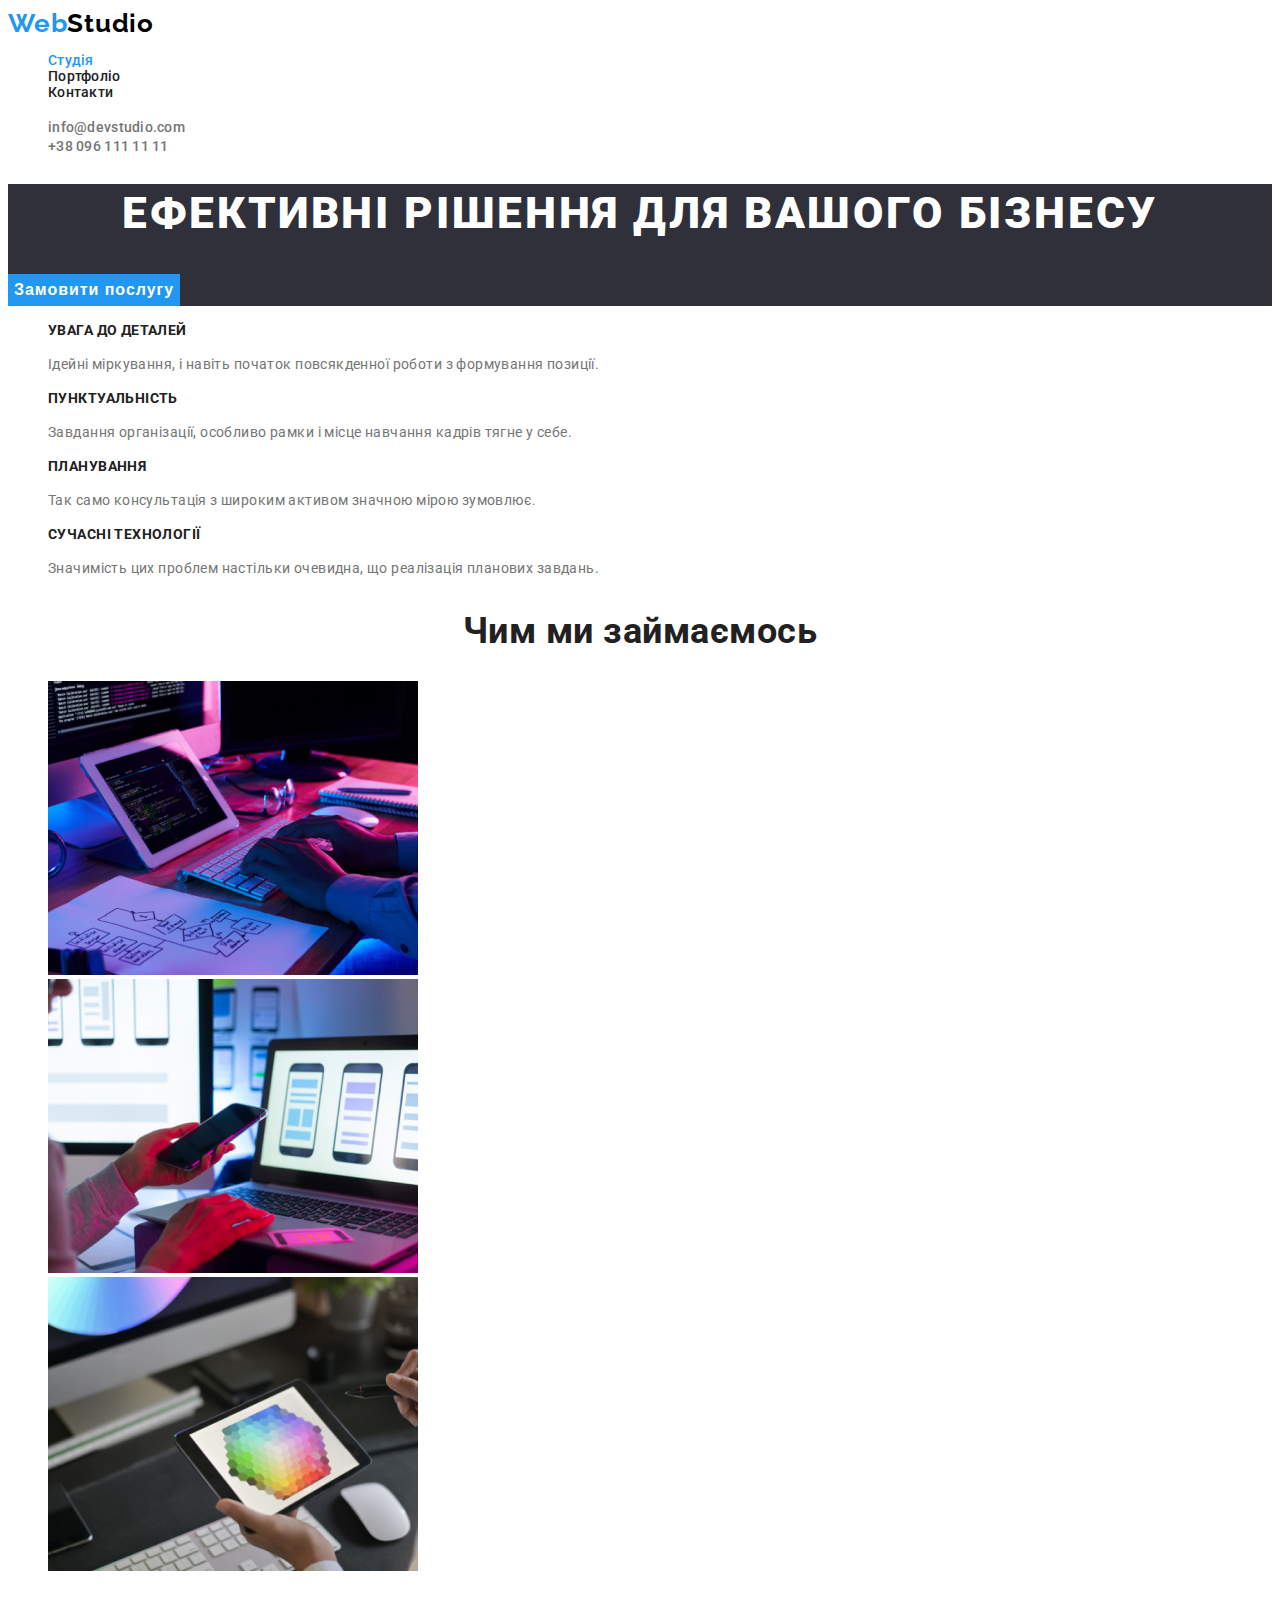
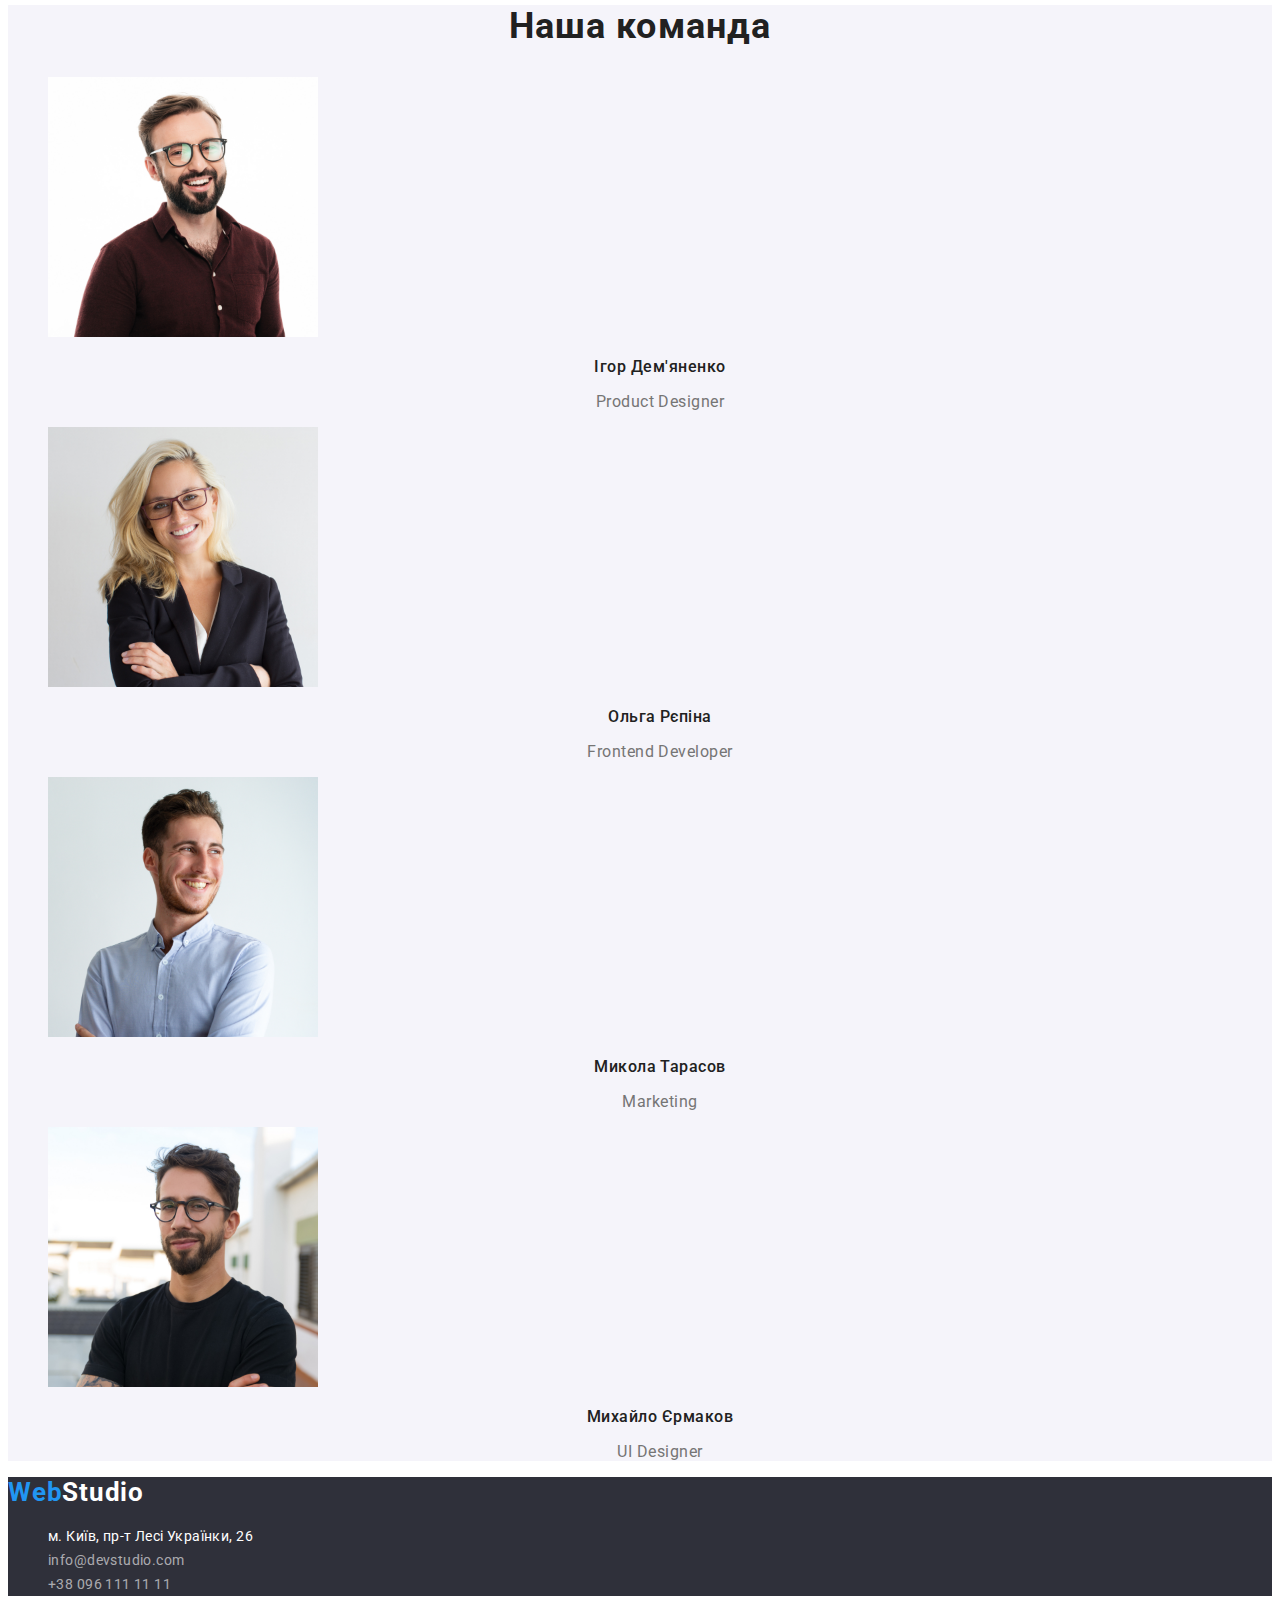
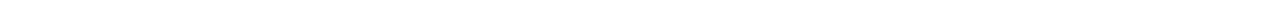
==== index.html @ 37461d89 "!" ====
<!DOCTYPE html>
<html lang="uk">
  <head>
    <meta charset="UTF-8" />
    <meta name="description" content="Ефективні рішення для вашого бізнесу" />
    <meta http-equiv="X-UA-Compatible" content="IE=edge" />
    <title>Web Studio (Verion 2.1)</title>
    <!-- Шрифти -->
    <link rel="preconnect" href="https://fonts.googleapis.com" />
    <link rel="preconnect" href="https://fonts.gstatic.com" crossorigin />
    <link
      href="https://fonts.googleapis.com/css2?family=Raleway:wght@700&family=Roboto:wght@400;500;700;900&display=swap"
      rel="stylesheet"
    />
    <!-- Стилі -->
    <link rel="stylesheet" href="./css/styles.css" />
  </head>
  <body>
    <!--Шапка сайту-->
    <header class="header">
      <a class="site-logo" href="./index.html">Web<span class="logo-black">Studio</span></a>
      <nav class="header-navigation">
        <ul class="heder-navi-list">
          <!--Посилання для переходу на інші сторінки нашого сайту-->
          <li class="list">
            <a class="list-description touch" href="./index.html">Студія</a>
          </li>
          <li class="list"><a class="list-description" href="./portfolio.html">Портфоліо</a></li>
          <li class="list"><a class="list-description" href="/contacts">Контакти</a></li>
        </ul>
      </nav>
      <ul class="list-contacts">
        <li class="list-mail">
          <a class="header-contact" href="mailto:info@devstudio.com">info@devstudio.com</a>
        </li>
        <li class="list-phone">
          <a class="header-contact" href="tel:+380961111111">+38 096 111 11 11</a>
        </li>
      </ul>
    </header>
    <!--Основний контент-->
    <main class="main">
      <!--Заголовок-->
      <section class="section-head">
        <h1 class="head-text">Ефективні рішення для вашого бізнесу</h1>
        <button type="button" class="button-order">Замовити послугу</button>
      </section>
      <!--Особливості-->
      <section class="specials">
        <h2 hidden>Особливсоті команди</h2>
        <ul class="list-specials">
          <li class="list-specials-item">
            <h3 class="specials-head">Увага до деталей</h3>
            <p class="specials-paragraph">
              Ідейні міркування, і навіть початок повсякденної роботи з формування позиції.
            </p>
          </li>
          <li class="list-specials-item">
            <h3 class="specials-head">Пунктуальність</h3>
            <p class="specials-paragraph">
              Завдання організації, особливо рамки і місце навчання кадрів тягне у себе.
            </p>
          </li>
          <li class="list-specials-item">
            <h3 class="specials-head">Планування</h3>
            <p class="specials-paragraph">
              Так само консультація з широким активом значною мірою зумовлює.
            </p>
          </li>
          <li class="list-specials-item">
            <h3 class="specials-head">Сучасні технології</h3>
            <p class="specials-paragraph">
              Значимість цих проблем настільки очевидна, що реалізація планових завдань.
            </p>
          </li>
        </ul>
      </section>
      <!--Чим ми займаємось-->
      <section class="work">
        <h2 class="work-head">Чим ми займаємось</h2>
        <ul class="work-list">
          <li class="work-item">
            <img
              class="work-image"
              src="images/img1.jpg"
              alt="Ipad Air з клавіатурою на сірому дерев'яному столі"
              width="370"
              height="294"
            />
          </li>
          <li class="work-item">
            <img
              class="work-image"
              src="images/img2.jpg"
              alt="Iphone в руці та ноутбук на столі"
              width="370"
              height="294"
            />
          </li>
          <li class="work-item">
            <img
              class="work-image"
              src="images/img3.jpg"
              alt="Ipad в руці з кольоровою картинкою"
              width="370"
              height="294"
            />
          </li>
        </ul>
      </section>
      <!--Наша команда-->
      <section class="team">
        <h2 class="team-head">Наша команда</h2>
        <ul class="team-list">
          <li class="team-item">
            <img
              class="team-image"
              src="images/img4.jpg"
              alt="Чоловік в окулярах посміхається"
              width="270"
              height="260"
            />
            <h3 class="teamate">Ігор Дем'яненко</h3>
            <p class="teamate-position">Product Designer</p>
          </li>
          <li>
            <img
              class="team-image"
              src="images/img5.jpg"
              alt="Світловолоса жінка в окулярах посміхається"
              width="270"
              height="260"
            />
            <h3 class="teamate">Ольга Рєпіна</h3>
            <p class="teamate-position">Frontend Developer</p>
          </li>
          <li>
            <img
              class="team-image"
              src="images/img6.jpg"
              alt="Чоловік в голубій сорочці посміхається"
              width="270"
              height="260"
            />
            <h3 class="teamate">Микола Тарасов</h3>
            <p class="teamate-position">Marketing</p>
          </li>
          <li>
            <img
              class="team-image"
              src="images/img7.jpg"
              alt="Чоловік з бродою в темній футболці посміхається"
              width="270"
              height="260"
            />
            <h3 class="teamate">Михайло Єрмаков</h3>
            <p class="teamate-position">UI Designer</p>
          </li>
        </ul>
      </section>
    </main>
    <!--Нижня частина-->
    <footer class="footer">
      <a class="footer-site-logo" href="./index.html">Web<span class="logo-white">Studio</span></a>
      <address class="adress">
        <ul class="adress-list">
          <li class="adress-item">
            <a
              class="link"
              href="https://goo.gl/maps/pMzpVghWTdphN7kk7"
              target="_blank"
              rel="noopener noreferrer"
              >м. Київ, пр-т Лесі Українки, 26
            </a>
          </li>
          <li class="adress-item">
            <a class="footer-contact" href="mailto:info@devstudio.com">info@devstudio.com</a>
          </li>
          <li class="adress-item">
            <a class="footer-contact" href="tel:+380961111111">+38 096 111 11 11</a>
          </li>
        </ul>
      </address>
    </footer>
  </body>
</html>
---- css/styles.css ----
:root {
  /*основні кольори*/
  --primary-text-color: #212121;
  --secondary-text-color: #757575;
  --white-text-color: #ffffff;
  --accent-color: #2196f3;
  --black-logo-color: #000000;
  --footer-text-color: rgba(255, 255, 255, 0.6);
  --white-background-color: #ffffff;
  --head-background-color: #2f303a;
  --team-background-color: #f5f4fa;
}
/*каркас сайту*/
body {
  font-family: 'Roboto';
  font-style: normal;
  letter-spacing: 0.03em;
  background-color: var(--white-background-color);
  color: var(--primary-text-color);
}

ul {
  list-style: none;
}

a {
  text-decoration: none;
}

.button-order,
.inlist-button-pholio {
  cursor: pointer;
}

/*-----header---------*/
.header-navigation {
  font-weight: 500;
  font-size: 14px;
  line-height: 1.14;
  letter-spacing: 0.02em;
  color: var(--primary-text-color);
}

.list-description {
  font-weight: 500;
  font-size: 14px;
  line-height: 1.14;
  letter-spacing: 0.02em;
  color: var(--primary-text-color);
}

.header-contact {
  font-weight: 500;
  font-size: 14px;
  line-height: 16px;
  letter-spacing: 0.02em;
  color: var(--secondary-text-color);
}

.list-description:hover,
.list-description:focus,
.header-contact:hover,
.header-contact:focus,
.footer-contact:hover,
.footer-contact:focus,
.link:hover,
.link:focus {
  color: var(--accent-color);
}

.list-description.touch {
  color: var(--accent-color);
}

/*синій логотип*/
.site-logo {
  font-family: 'Raleway';
  font-style: normal;
  font-weight: 700;
  font-size: 26px;
  line-height: 31px;
  letter-spacing: 0.03em;
  color: var(--accent-color);
}

.logo-black {
  color: var(--black-logo-color);
}

/* -----нижня частина------- */
.footer {
  background-color: #2f303a;
}

.footer-site-logo {
  font-weight: 700;
  font-size: 26px;
  line-height: 31px;
  color: var(--accent-color);
  letter-spacing: 0.03em;
}

.logo-white {
  color: var(--white-text-color);
}

.link {
  font-size: 14px;
  line-height: 24px;
  letter-spacing: 0.03em;
  color: var(--white-text-color);
  font-style: normal;
}

.footer-contact {
  font-size: 14px;
  line-height: 24px;
  letter-spacing: 0.03em;
  color: var(--footer-text-color);
  font-style: normal;
}

/*-------Студія--------*/
/*-------------------- */
/*-----Заголовок------*/

.section-head {
  background-color: #2f303a;
}

.head-text {
  font-weight: 900;
  font-size: 44px;
  line-height: 1.36;
  text-align: center;
  letter-spacing: 0.06em;
  text-transform: uppercase;
  color: var(--white-text-color);
}

.button-order {
  font-weight: 700;
  font-size: 16px;
  line-height: 30px;
  align-items: center;
  text-align: center;
  letter-spacing: 0.06em;
  background-color: var(--accent-color);
  color: var(--white-text-color);
  border: 0px;
  display: flex;
}

.button-order:hover,
.button-order:focus {
  background-color: var(--white-text-color);
  color: var(--accent-color);
}

/*----------особливості-------*/

.specials-head {
  font-weight: 700;
  font-size: 14px;
  line-height: 16px;
  letter-spacing: 0.03em;
  text-transform: uppercase;
}

.specials-paragraph {
  font-size: 14px;
  line-height: 24px;
  letter-spacing: 0.03em;
  color: var(--secondary-text-color);
}

/* ----------чим ми займаємось---------- */

.work-head {
  font-weight: 700;
  font-size: 36px;
  line-height: 1.17;
  text-align: center;
  color: var(--primary-text-color);
}

/* ------наша команда------- */
.team {
  background-color: var(--team-background-color);
}

.team-head {
  font-weight: 700;
  font-size: 36px;
  line-height: 42px;
  text-align: center;
  letter-spacing: 0.03em;
  color: var(--primary-text-color);
}

.teamate {
  font-weight: 500;
  font-size: 16px;
  line-height: 19px;
  text-align: center;
  letter-spacing: 0.03em;
  color: var(--primary-text-color);
}

.teamate-position {
  font-size: 16px;
  line-height: 19px;
  text-align: center;
  letter-spacing: 0.03em;
  color: var(--secondary-text-color);
}

/*-------Портфоліо------*/

.inlist-button-pholio {
  font-weight: 500;
  font-size: 16px;
  line-height: 26px;
  text-align: center;
  letter-spacing: 0.03em;
  background-color: var(--team-background-color);
  color: var(--primary-text-color);
  border: 0px;
}

.inlist-button-pholio:hover,
.inlist-button-pholio:focus {
  background-color: var(--accent-color);
  color: var(--white-text-color);
}

.project-head {
  font-weight: 700;
  font-size: 18px;
  line-height: 36px;
  letter-spacing: 0.06em;
}

.project-info {
  font-size: 16px;
  line-height: 30px;
  letter-spacing: 0.03em;
  color: var(--secondary-text-color);
}
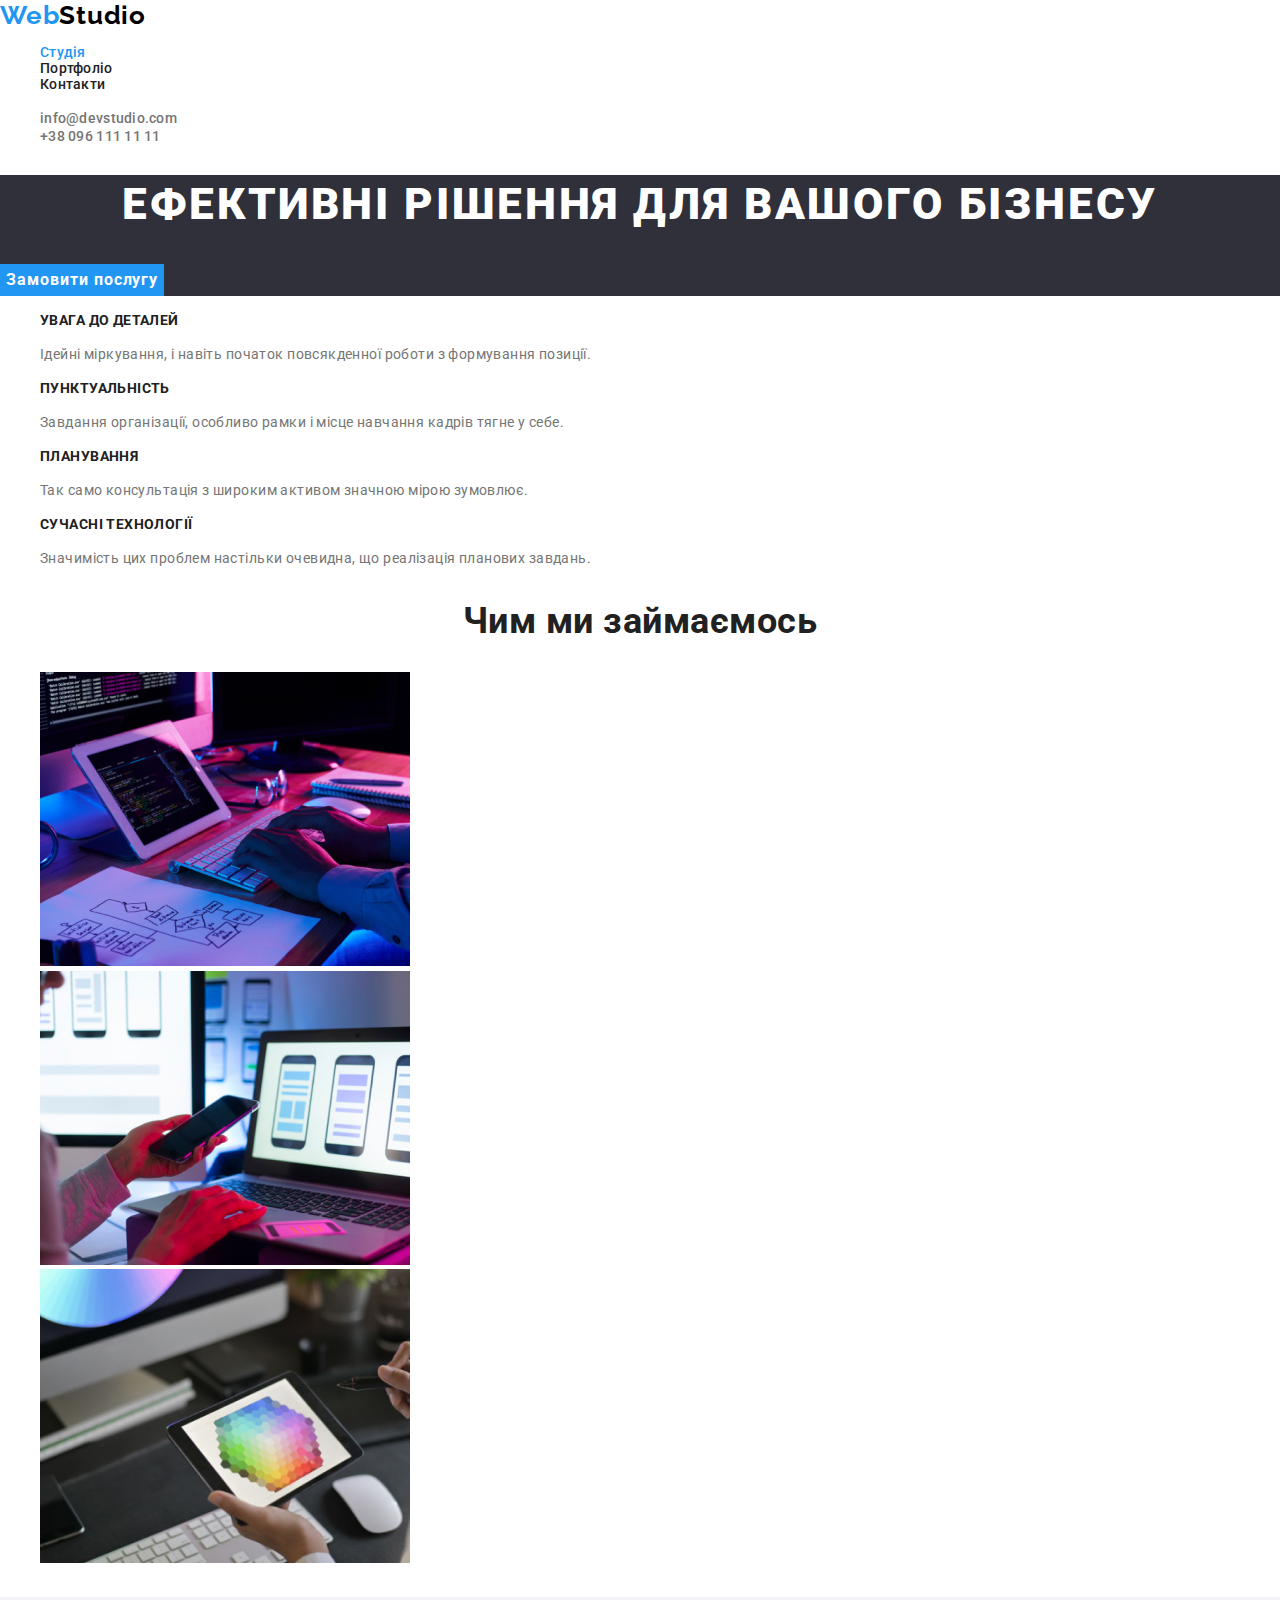
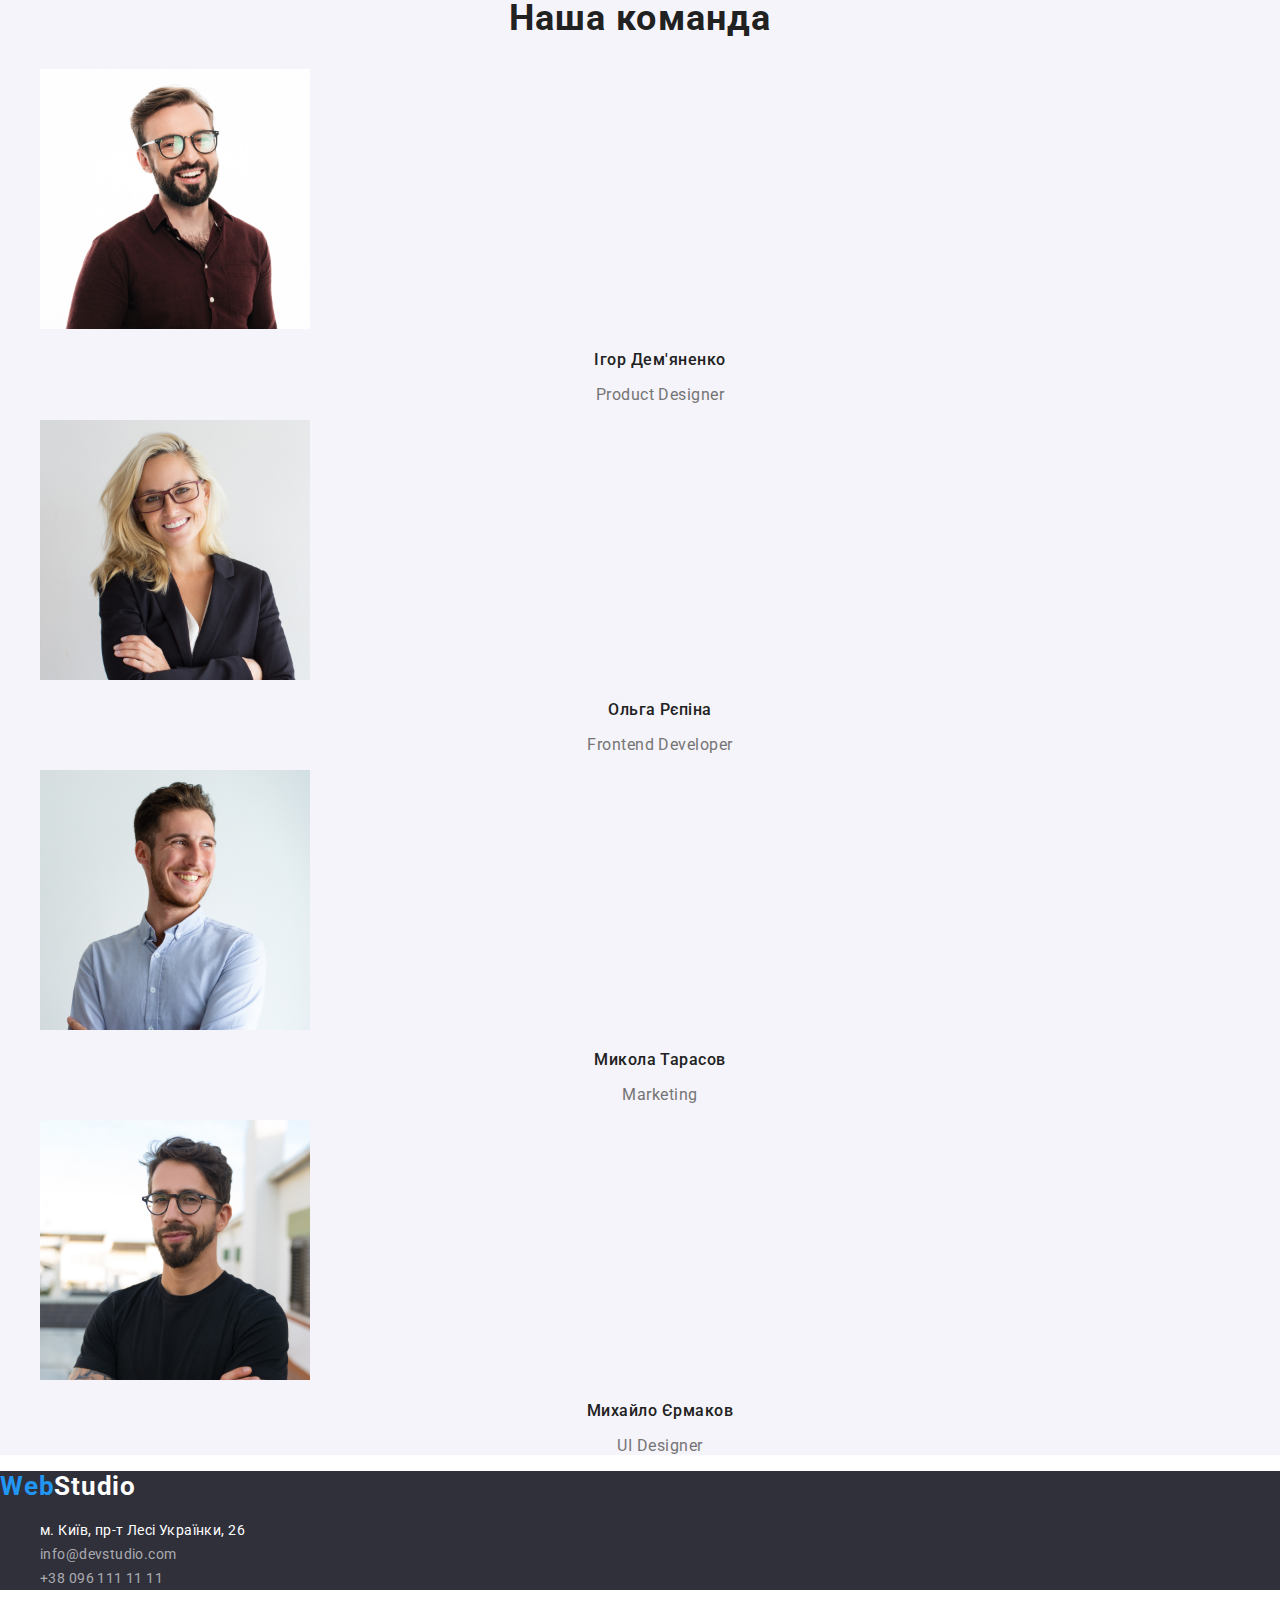
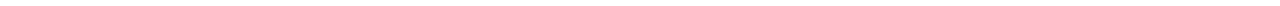
==== commit 691dc276: "!" ====
--- a/index.html
+++ b/index.html
@@ -11,6 +11,11 @@
     <link
       href="https://fonts.googleapis.com/css2?family=Raleway:wght@700&family=Roboto:wght@400;500;700;900&display=swap"
       rel="stylesheet"
+    />
+    <!--Нормалізатор-->
+    <link
+      rel="stylesheet"
+      href="https://cdnjs.cloudflare.com/ajax/libs/modern-normalize/1.1.0/modern-normalize.min.css"
     />
     <!-- Стилі -->
     <link rel="stylesheet" href="./css/styles.css" />
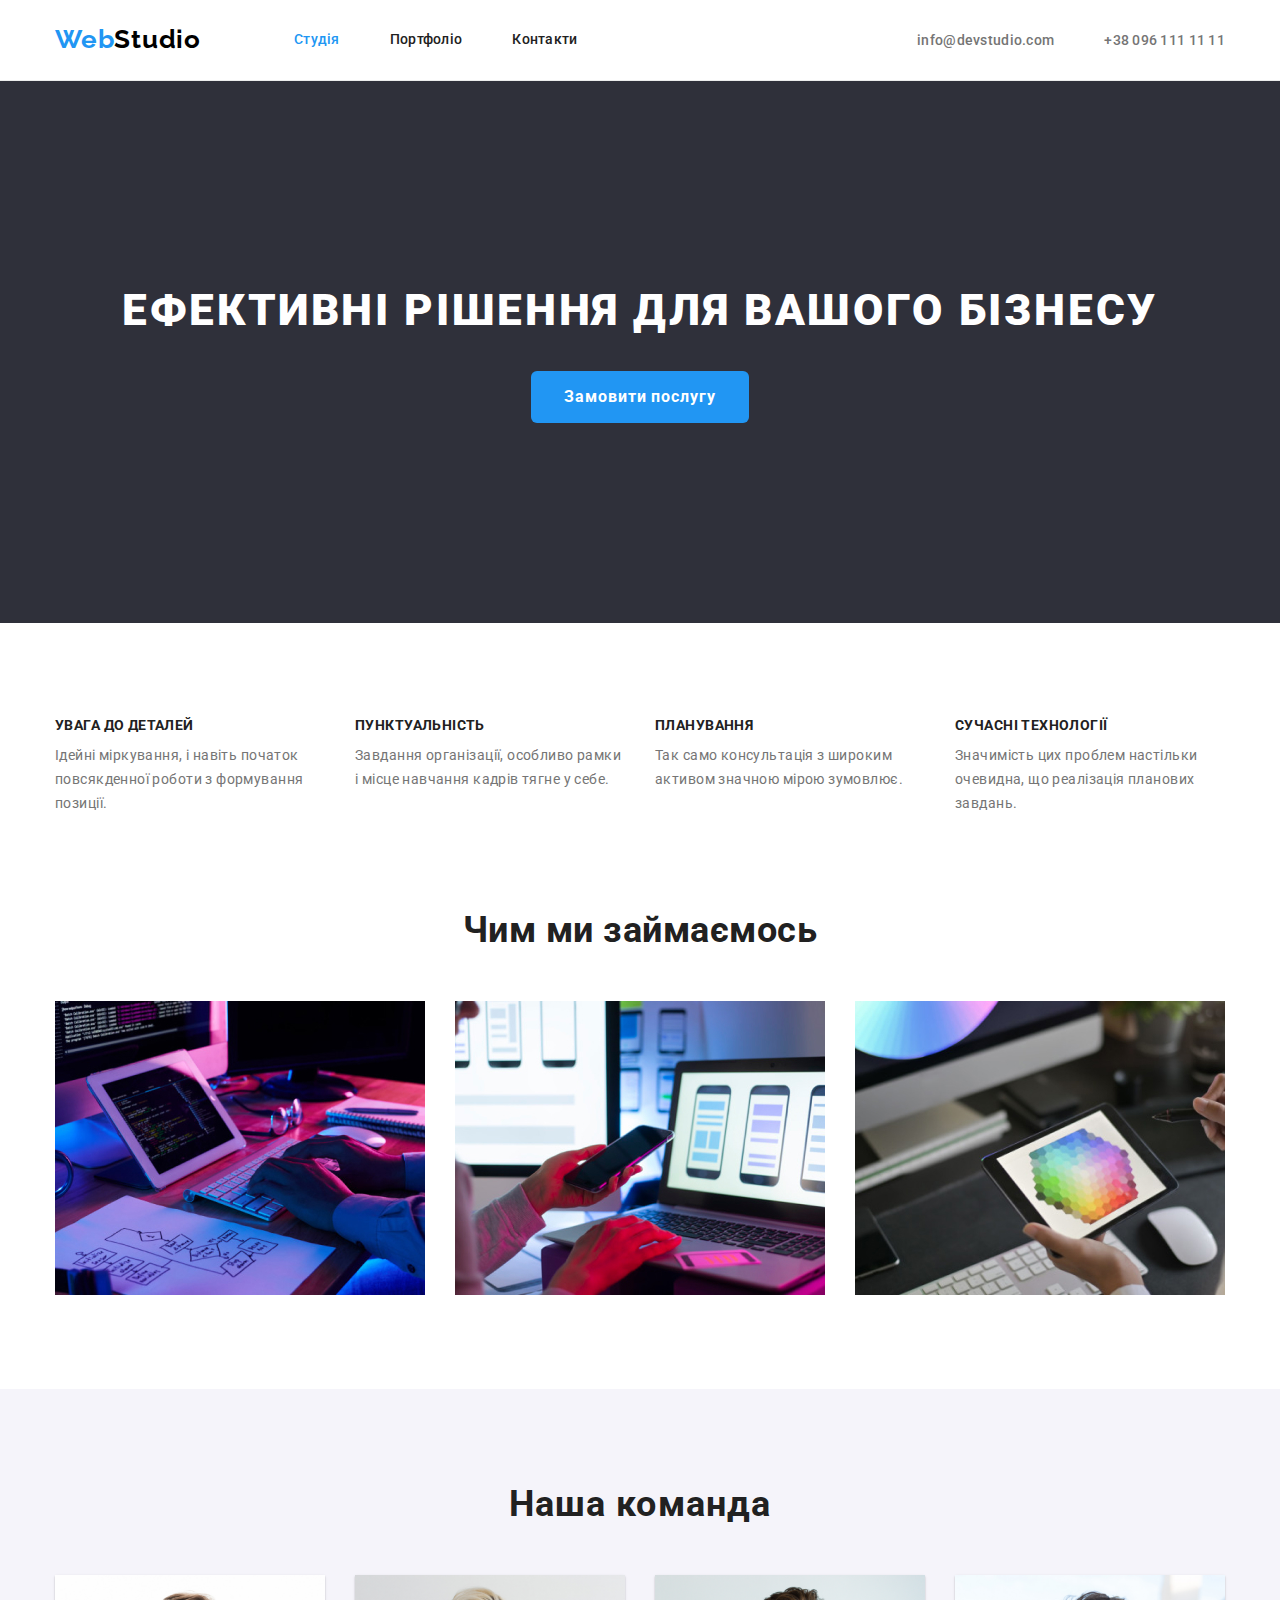
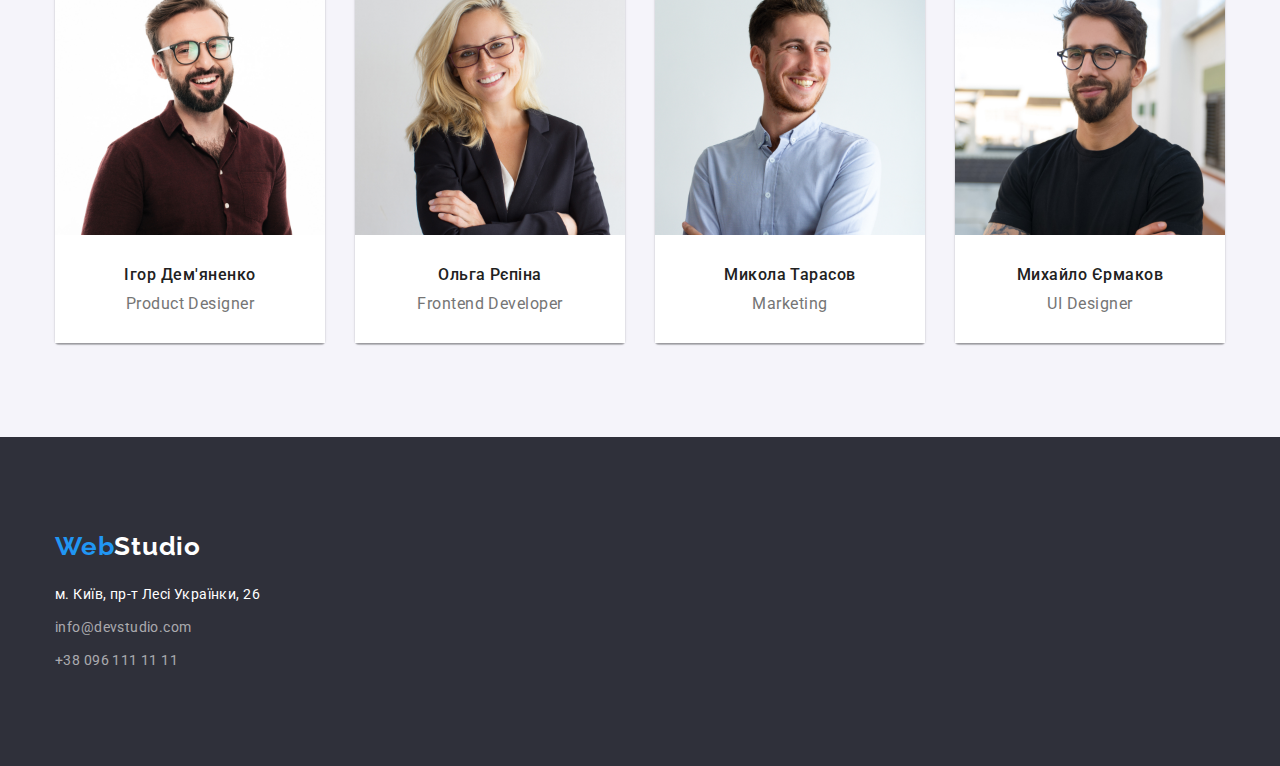
==== commit 4aeb3ae7: "hw3" ====
--- a/index.html
+++ b/index.html
@@ -23,169 +23,189 @@
   <body>
     <!--Шапка сайту-->
     <header class="header">
-      <a class="site-logo" href="./index.html">Web<span class="logo-black">Studio</span></a>
-      <nav class="header-navigation">
-        <ul class="heder-navi-list">
-          <!--Посилання для переходу на інші сторінки нашого сайту-->
-          <li class="list">
-            <a class="list-description touch" href="./index.html">Студія</a>
+      <div class="container container-header">
+        <a class="site-logo" href="./index.html">Web<span class="logo-black">Studio</span></a>
+        <nav class="header-navigation">
+          <ul class="heder-navi-list list">
+            <!--Посилання для переходу на інші сторінки нашого сайту-->
+            <li class="list">
+              <a class="list-description touch" href="./index.html">Студія</a>
+            </li>
+            <li class="list"><a class="list-description" href="./portfolio.html">Портфоліо</a></li>
+            <li class="list"><a class="list-description" href="/contacts">Контакти</a></li>
+          </ul>
+        </nav>
+        <ul class="list-contacts list">
+          <li class="list-con">
+            <a class="header-contact" href="mailto:info@devstudio.com">info@devstudio.com</a>
           </li>
-          <li class="list"><a class="list-description" href="./portfolio.html">Портфоліо</a></li>
-          <li class="list"><a class="list-description" href="/contacts">Контакти</a></li>
+          <li class="list-con">
+            <a class="header-contact" href="tel:+380961111111">+38 096 111 11 11</a>
+          </li>
         </ul>
-      </nav>
-      <ul class="list-contacts">
-        <li class="list-mail">
-          <a class="header-contact" href="mailto:info@devstudio.com">info@devstudio.com</a>
-        </li>
-        <li class="list-phone">
-          <a class="header-contact" href="tel:+380961111111">+38 096 111 11 11</a>
-        </li>
-      </ul>
+      </div>
     </header>
     <!--Основний контент-->
     <main class="main">
       <!--Заголовок-->
-      <section class="section-head">
+      <section class="section-head section">
         <h1 class="head-text">Ефективні рішення для вашого бізнесу</h1>
         <button type="button" class="button-order">Замовити послугу</button>
       </section>
       <!--Особливості-->
-      <section class="specials">
-        <h2 hidden>Особливсоті команди</h2>
-        <ul class="list-specials">
-          <li class="list-specials-item">
-            <h3 class="specials-head">Увага до деталей</h3>
-            <p class="specials-paragraph">
-              Ідейні міркування, і навіть початок повсякденної роботи з формування позиції.
-            </p>
-          </li>
-          <li class="list-specials-item">
-            <h3 class="specials-head">Пунктуальність</h3>
-            <p class="specials-paragraph">
-              Завдання організації, особливо рамки і місце навчання кадрів тягне у себе.
-            </p>
-          </li>
-          <li class="list-specials-item">
-            <h3 class="specials-head">Планування</h3>
-            <p class="specials-paragraph">
-              Так само консультація з широким активом значною мірою зумовлює.
-            </p>
-          </li>
-          <li class="list-specials-item">
-            <h3 class="specials-head">Сучасні технології</h3>
-            <p class="specials-paragraph">
-              Значимість цих проблем настільки очевидна, що реалізація планових завдань.
-            </p>
-          </li>
-        </ul>
+      <section class="section specials">
+        <div class="container">
+          <h2 hidden>Особливсоті команди</h2>
+          <ul class="list-specials list">
+            <li class="list-specials-item">
+              <h3 class="specials-head">Увага до деталей</h3>
+              <p class="specials-paragraph">
+                Ідейні міркування, і навіть початок повсякденної роботи з формування позиції.
+              </p>
+            </li>
+            <li class="list-specials-item">
+              <h3 class="specials-head">Пунктуальність</h3>
+              <p class="specials-paragraph">
+                Завдання організації, особливо рамки і місце навчання кадрів тягне у себе.
+              </p>
+            </li>
+            <li class="list-specials-item">
+              <h3 class="specials-head">Планування</h3>
+              <p class="specials-paragraph">
+                Так само консультація з широким активом значною мірою зумовлює.
+              </p>
+            </li>
+            <li class="list-specials-item">
+              <h3 class="specials-head">Сучасні технології</h3>
+              <p class="specials-paragraph">
+                Значимість цих проблем настільки очевидна, що реалізація планових завдань.
+              </p>
+            </li>
+          </ul>
+        </div>
       </section>
       <!--Чим ми займаємось-->
-      <section class="work">
-        <h2 class="work-head">Чим ми займаємось</h2>
-        <ul class="work-list">
-          <li class="work-item">
-            <img
-              class="work-image"
-              src="images/img1.jpg"
-              alt="Ipad Air з клавіатурою на сірому дерев'яному столі"
-              width="370"
-              height="294"
-            />
-          </li>
-          <li class="work-item">
-            <img
-              class="work-image"
-              src="images/img2.jpg"
-              alt="Iphone в руці та ноутбук на столі"
-              width="370"
-              height="294"
-            />
-          </li>
-          <li class="work-item">
-            <img
-              class="work-image"
-              src="images/img3.jpg"
-              alt="Ipad в руці з кольоровою картинкою"
-              width="370"
-              height="294"
-            />
-          </li>
-        </ul>
+      <section class="section work">
+        <div class="container">
+          <h2 class="work-head">Чим ми займаємось</h2>
+          <ul class="work-list list">
+            <li class="work-item">
+              <img
+                class="work-image"
+                src="images/img1.jpg"
+                alt="Ipad Air з клавіатурою на сірому дерев'яному столі"
+                width="370"
+                height="294"
+              />
+            </li>
+            <li class="work-item">
+              <img
+                class="work-image"
+                src="images/img2.jpg"
+                alt="Iphone в руці та ноутбук на столі"
+                width="370"
+                height="294"
+              />
+            </li>
+            <li class="work-item">
+              <img
+                class="work-image"
+                src="images/img3.jpg"
+                alt="Ipad в руці з кольоровою картинкою"
+                width="370"
+                height="294"
+              />
+            </li>
+          </ul>
+        </div>
       </section>
       <!--Наша команда-->
-      <section class="team">
-        <h2 class="team-head">Наша команда</h2>
-        <ul class="team-list">
-          <li class="team-item">
-            <img
-              class="team-image"
-              src="images/img4.jpg"
-              alt="Чоловік в окулярах посміхається"
-              width="270"
-              height="260"
-            />
-            <h3 class="teamate">Ігор Дем'яненко</h3>
-            <p class="teamate-position">Product Designer</p>
-          </li>
-          <li>
-            <img
-              class="team-image"
-              src="images/img5.jpg"
-              alt="Світловолоса жінка в окулярах посміхається"
-              width="270"
-              height="260"
-            />
-            <h3 class="teamate">Ольга Рєпіна</h3>
-            <p class="teamate-position">Frontend Developer</p>
-          </li>
-          <li>
-            <img
-              class="team-image"
-              src="images/img6.jpg"
-              alt="Чоловік в голубій сорочці посміхається"
-              width="270"
-              height="260"
-            />
-            <h3 class="teamate">Микола Тарасов</h3>
-            <p class="teamate-position">Marketing</p>
-          </li>
-          <li>
-            <img
-              class="team-image"
-              src="images/img7.jpg"
-              alt="Чоловік з бродою в темній футболці посміхається"
-              width="270"
-              height="260"
-            />
-            <h3 class="teamate">Михайло Єрмаков</h3>
-            <p class="teamate-position">UI Designer</p>
-          </li>
-        </ul>
+      <section class="section team">
+        <div class="container">
+          <h2 class="team-head">Наша команда</h2>
+          <ul class="team-list list">
+            <li class="team-item">
+              <img
+                class="team-image"
+                src="images/img4.jpg"
+                alt="Чоловік в окулярах посміхається"
+                width="270"
+                height="260"
+              />
+              <div class="teamate-cntnr">
+                <h3 class="teamate">Ігор Дем'яненко</h3>
+                <p class="teamate-position">Product Designer</p>
+              </div>
+            </li>
+            <li class="team-item">
+              <img
+                class="team-image"
+                src="images/img5.jpg"
+                alt="Світловолоса жінка в окулярах посміхається"
+                width="270"
+                height="260"
+              />
+              <div class="teamate-cntnr">
+                <h3 class="teamate">Ольга Рєпіна</h3>
+                <p class="teamate-position">Frontend Developer</p>
+              </div>
+            </li>
+            <li class="team-item">
+              <img
+                class="team-image"
+                src="images/img6.jpg"
+                alt="Чоловік в голубій сорочці посміхається"
+                width="270"
+                height="260"
+              />
+              <div class="teamate-cntnr">
+                <h3 class="teamate">Микола Тарасов</h3>
+                <p class="teamate-position">Marketing</p>
+              </div>
+            </li>
+            <li class="team-item">
+              <img
+                class="team-image"
+                src="images/img7.jpg"
+                alt="Чоловік з бродою в темній футболці посміхається"
+                width="270"
+                height="260"
+              />
+              <div class="teamate-cntnr">
+                <h3 class="teamate">Михайло Єрмаков</h3>
+                <p class="teamate-position">UI Designer</p>
+              </div>
+            </li>
+          </ul>
+        </div>
       </section>
     </main>
     <!--Нижня частина-->
-    <footer class="footer">
-      <a class="footer-site-logo" href="./index.html">Web<span class="logo-white">Studio</span></a>
-      <address class="adress">
-        <ul class="adress-list">
-          <li class="adress-item">
-            <a
-              class="link"
-              href="https://goo.gl/maps/pMzpVghWTdphN7kk7"
-              target="_blank"
-              rel="noopener noreferrer"
-              >м. Київ, пр-т Лесі Українки, 26
-            </a>
-          </li>
-          <li class="adress-item">
-            <a class="footer-contact" href="mailto:info@devstudio.com">info@devstudio.com</a>
-          </li>
-          <li class="adress-item">
-            <a class="footer-contact" href="tel:+380961111111">+38 096 111 11 11</a>
-          </li>
-        </ul>
-      </address>
+    <footer class="section footer">
+      <div class="container">
+        <a class="footer-site-logo logofooter" href="./index.html"
+          >Web<span class="logo-white">Studio</span></a
+        >
+        <address class="adress">
+          <ul class="adress-list list">
+            <li class="adress-item">
+              <a
+                class="link"
+                href="https://goo.gl/maps/pMzpVghWTdphN7kk7"
+                target="_blank"
+                rel="noopener noreferrer"
+                >м. Київ, пр-т Лесі Українки, 26
+              </a>
+            </li>
+            <li class="adress-item">
+              <a class="footer-contact" href="mailto:info@devstudio.com">info@devstudio.com</a>
+            </li>
+            <li class="adress-item">
+              <a class="footer-contact" href="tel:+380961111111">+38 096 111 11 11</a>
+            </li>
+          </ul>
+        </address>
+      </div>
     </footer>
   </body>
 </html>
--- a/css/styles.css
+++ b/css/styles.css
@@ -19,6 +19,36 @@
   color: var(--primary-text-color);
 }
 
+.section {
+  padding-top: 94px;
+  padding-bottom: 94px;
+}
+
+.container {
+  margin-left: auto;
+  margin-right: auto;
+  width: 1200px;
+  padding-left: 15px;
+  padding-right: 15px;
+
+  /* outline: 2px solid tomato; */
+}
+.list {
+  margin: 0;
+  padding: 0;
+}
+
+h1,
+h2,
+h3,
+h4,
+h5,
+h6,
+p {
+  margin-top: 0;
+  margin-bottom: 0;
+}
+
 ul {
   list-style: none;
 }
@@ -32,8 +62,51 @@
   cursor: pointer;
 }
 
+img {
+  display: block;
+}
 /*-----header---------*/
+.header {
+  border-bottom: 1px solid #ececec;
+}
+.container-header {
+  display: flex;
+  align-items: center;
+}
+
+.heder-navi-list {
+  display: flex;
+  align-items: center;
+  margin-left: 93px;
+}
+
+.heder-navi-list .list:not(:last-child) {
+  margin-right: 50px;
+}
+
+.heder-navi-list .list-description {
+  display: block;
+  padding-top: 32px;
+  padding-bottom: 32px;
+}
+
+.list-contacts .header-contact + .header-contact {
+  margin-left: 50px;
+}
+
+.list-contacts {
+  display: flex;
+  margin-left: auto;
+}
+
+.list-contacts .list-con + .list-con {
+  margin-left: 50px;
+}
+
 .header-navigation {
+  display: flex;
+  align-items: center;
+
   font-weight: 500;
   font-size: 14px;
   line-height: 1.14;
@@ -50,6 +123,7 @@
 }
 
 .header-contact {
+  display: flex;
   font-weight: 500;
   font-size: 14px;
   line-height: 16px;
@@ -92,7 +166,18 @@
   background-color: #2f303a;
 }
 
+.footer .logofooter {
+  display: inline-block;
+  margin-bottom: 20px;
+}
+
+.adress-item:not(:last-child) {
+  margin-bottom: 9px;
+}
+
 .footer-site-logo {
+  font-family: 'Raleway';
+  font-style: normal;
   font-weight: 700;
   font-size: 26px;
   line-height: 31px;
@@ -126,16 +211,24 @@
 
 .section-head {
   background-color: #2f303a;
+  text-align: center;
+  padding-top: 200px;
+  padding-bottom: 200px;
 }
 
 .head-text {
   font-weight: 900;
   font-size: 44px;
   line-height: 1.36;
-  text-align: center;
   letter-spacing: 0.06em;
   text-transform: uppercase;
   color: var(--white-text-color);
+  text-align: center;
+
+  margin-left: auto;
+  margin-right: auto;
+  margin-top: 0;
+  margin-bottom: 30px;
 }
 
 .button-order {
@@ -147,7 +240,12 @@
   letter-spacing: 0.06em;
   background-color: var(--accent-color);
   color: var(--white-text-color);
-  border: 0px;
+  border: 1px solid transparent;
+  display: inline-block;
+
+  border-radius: 6px;
+  padding: 10px 32px;
+  margin: auto;
   display: flex;
 }
 
@@ -159,12 +257,24 @@
 
 /*----------особливості-------*/
 
+.list-specials {
+  display: flex;
+  gap: 30px;
+}
+
+.list-specials-item {
+  width: 270px;
+}
+
 .specials-head {
+  margin-bottom: 10px;
+
   font-weight: 700;
   font-size: 14px;
   line-height: 16px;
   letter-spacing: 0.03em;
   text-transform: uppercase;
+  margin-bottom: 10px;
 }
 
 .specials-paragraph {
@@ -175,13 +285,23 @@
 }
 
 /* ----------чим ми займаємось---------- */
+.work {
+  padding-top: 0;
+}
 
 .work-head {
+  margin-bottom: 50px;
+
   font-weight: 700;
   font-size: 36px;
   line-height: 1.17;
   text-align: center;
   color: var(--primary-text-color);
+}
+
+.work-list {
+  display: flex;
+  gap: 30px;
 }
 
 /* ------наша команда------- */
@@ -189,7 +309,22 @@
   background-color: var(--team-background-color);
 }
 
+.team-item {
+  box-shadow: 0px 1px 3px rgba(0, 0, 0, 0.12), 0px 1px 1px rgba(0, 0, 0, 0.14),
+    0px 2px 1px rgba(0, 0, 0, 0.2);
+  border-radius: 0px 0px 4px 4px;
+}
+
+.teamate-cntnr {
+  background-color: var(--white-background-color);
+  padding-top: 30px;
+  padding-bottom: 30px;
+  text-align: center;
+}
+
 .team-head {
+  margin-bottom: 50px;
+
   font-weight: 700;
   font-size: 36px;
   line-height: 42px;
@@ -198,7 +333,14 @@
   color: var(--primary-text-color);
 }
 
+.team-list {
+  display: flex;
+  gap: 30px;
+}
+
 .teamate {
+  margin-bottom: 10px;
+
   font-weight: 500;
   font-size: 16px;
   line-height: 19px;
@@ -216,8 +358,23 @@
 }
 
 /*-------Портфоліо------*/
+.buttons-folio {
+  margin-bottom: 50px;
+  text-align: center;
+}
+
+.buttons-folio-list {
+  display: flex;
+  justify-content: center;
+  gap: 8px;
+}
 
 .inlist-button-pholio {
+  margin: auto;
+  padding: 6px 22px;
+  box-shadow: 0px 3px 1px rgba(0, 0, 0, 0.1), 0px 1px 2px rgba(0, 0, 0, 0.08),
+    0px 2px 2px rgba(0, 0, 0, 0.12);
+
   font-weight: 500;
   font-size: 16px;
   line-height: 26px;
@@ -225,20 +382,47 @@
   letter-spacing: 0.03em;
   background-color: var(--team-background-color);
   color: var(--primary-text-color);
-  border: 0px;
-}
-
+  border: 1px solid transparent;
+
+  border-radius: 4px;
+}
+
+.projects {
+  display: flex;
+  flex-wrap: wrap;
+  gap: 30px;
+}
+
+.all {
+  min-width: 73px;
+  padding: 6px 25px;
+}
 .inlist-button-pholio:hover,
 .inlist-button-pholio:focus {
   background-color: var(--accent-color);
   color: var(--white-text-color);
 }
 
+/* a.links {
+  text-decoration: none;
+  color: #000000;
+} */
+
+.portfolio-pictures {
+  padding: 20px 24px;
+  background: #ffffff;
+  border: 1px solid #eeeeee;
+  border-top: none;
+}
+
 .project-head {
   font-weight: 700;
   font-size: 18px;
   line-height: 36px;
   letter-spacing: 0.06em;
+  color: var(--primary-text-color);
+
+  margin-bottom: 4px;
 }
 
 .project-info {
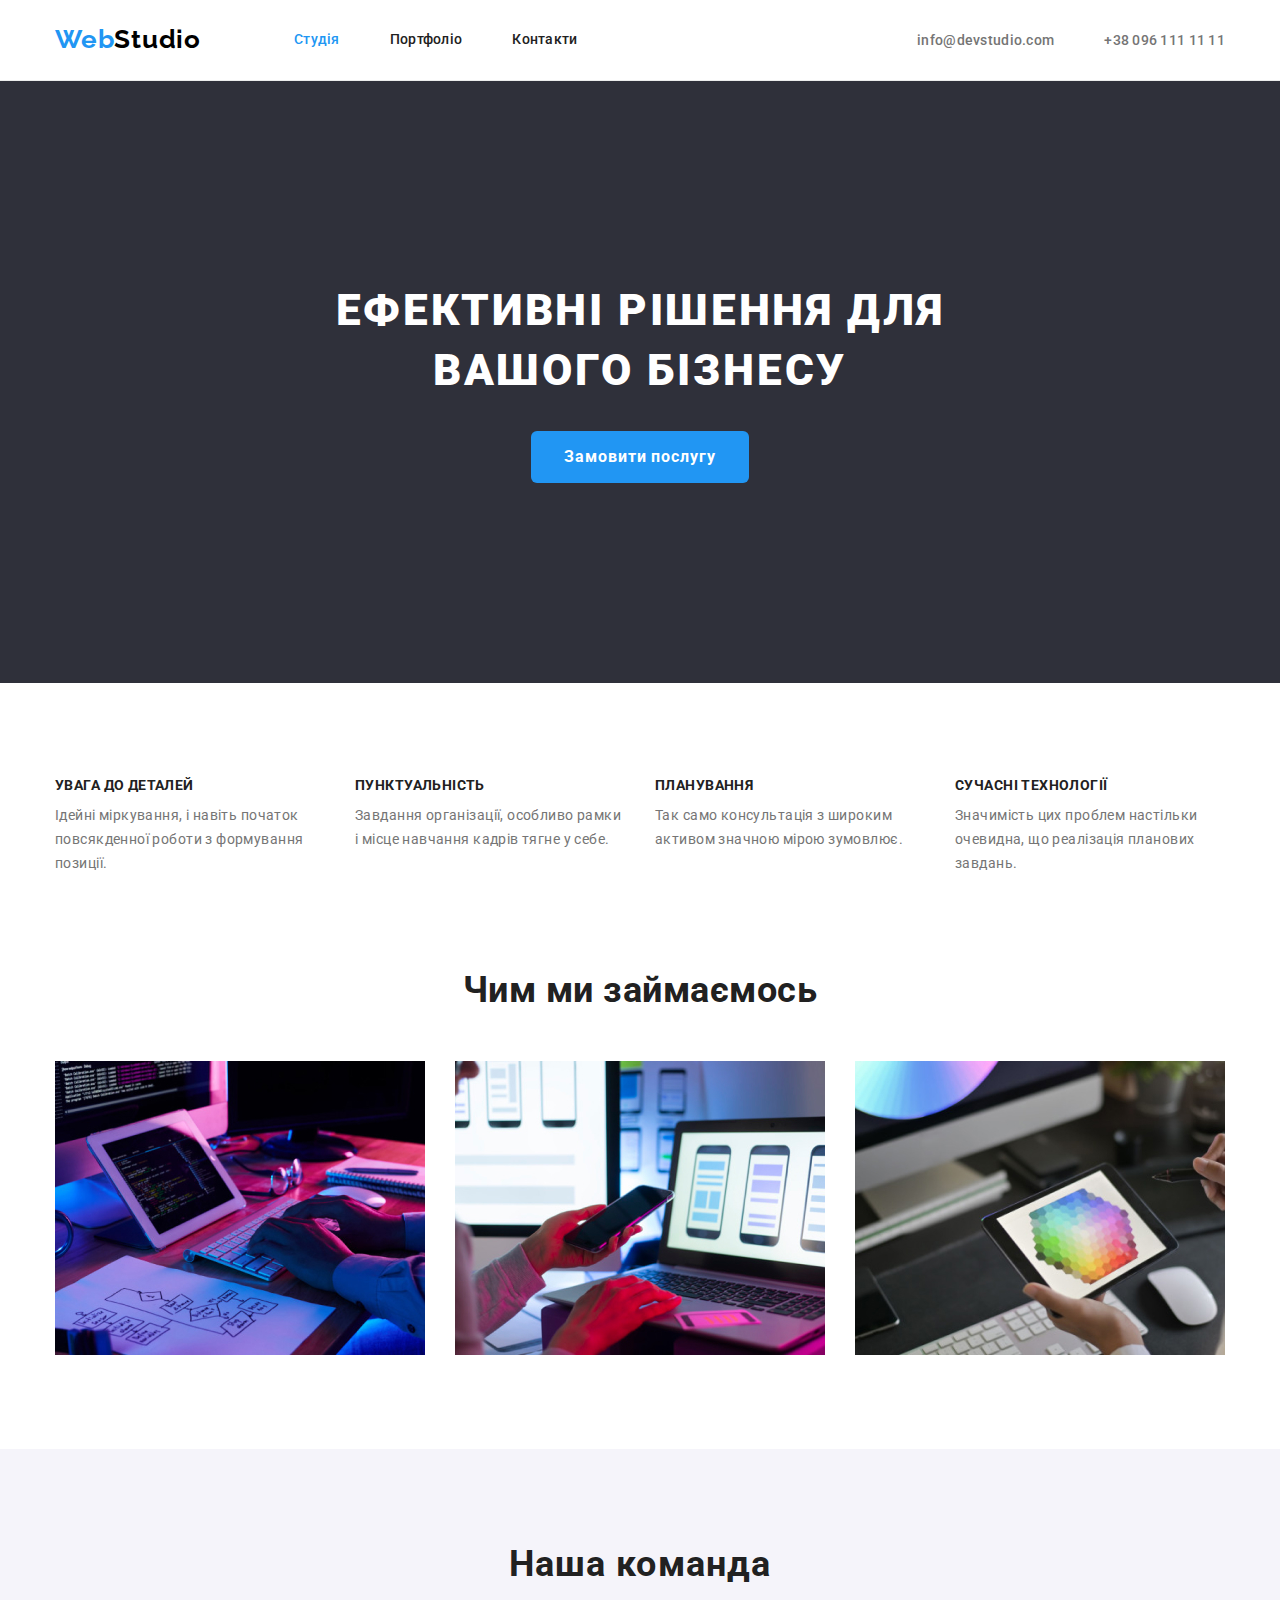
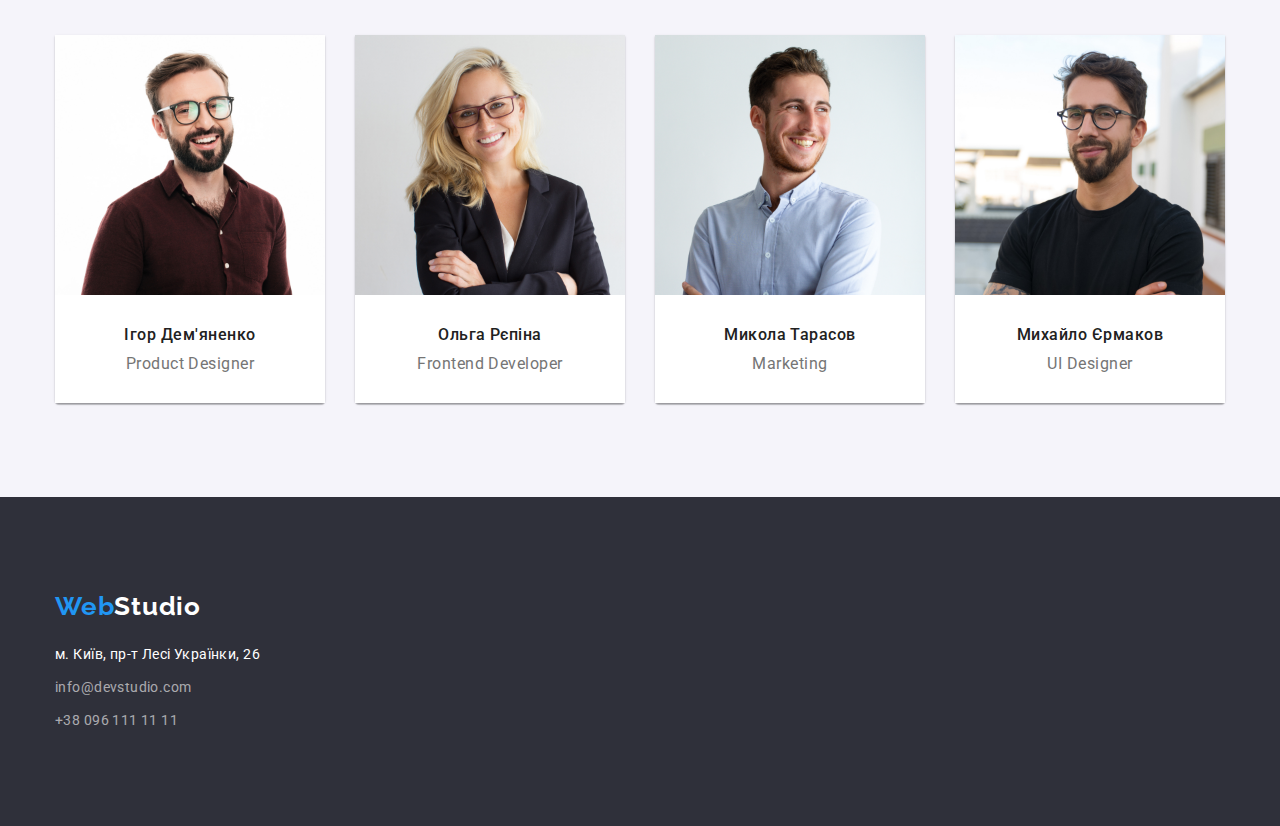
==== commit a896edec: "visually-hidden" ====
--- a/index.html
+++ b/index.html
@@ -55,7 +55,7 @@
       <!--Особливості-->
       <section class="section specials">
         <div class="container">
-          <h2 hidden>Особливсоті команди</h2>
+          <h2 class="visually-hidden">Особливсоті команди</h2>
           <ul class="list-specials list">
             <li class="list-specials-item">
               <h3 class="specials-head">Увага до деталей</h3>
--- a/css/styles.css
+++ b/css/styles.css
@@ -27,7 +27,7 @@
 .container {
   margin-left: auto;
   margin-right: auto;
-  width: 1200px;
+  max-width: 1200px;
   padding-left: 15px;
   padding-right: 15px;
 
@@ -36,6 +36,20 @@
 .list {
   margin: 0;
   padding: 0;
+}
+
+.visually-hidden {
+  position: absolute;
+  width: 1px;
+  height: 1px;
+  margin: -1px;
+  border: 0;
+  padding: 0;
+
+  white-space: nowrap;
+  clip-path: inset(100%);
+  clip: rect(0 0 0 0);
+  overflow: hidden;
 }
 
 h1,
@@ -45,8 +59,7 @@
 h5,
 h6,
 p {
-  margin-top: 0;
-  margin-bottom: 0;
+  margin: 0;
 }
 
 ul {
@@ -224,10 +237,10 @@
   text-transform: uppercase;
   color: var(--white-text-color);
   text-align: center;
+  width: 696px;
 
   margin-left: auto;
   margin-right: auto;
-  margin-top: 0;
   margin-bottom: 30px;
 }
 
@@ -367,13 +380,13 @@
   display: flex;
   justify-content: center;
   gap: 8px;
+
+  margin-bottom: 50px;
 }
 
 .inlist-button-pholio {
   margin: auto;
   padding: 6px 22px;
-  box-shadow: 0px 3px 1px rgba(0, 0, 0, 0.1), 0px 1px 2px rgba(0, 0, 0, 0.08),
-    0px 2px 2px rgba(0, 0, 0, 0.12);
 
   font-weight: 500;
   font-size: 16px;
@@ -401,6 +414,8 @@
 .inlist-button-pholio:focus {
   background-color: var(--accent-color);
   color: var(--white-text-color);
+  box-shadow: 0px 3px 1px rgba(0, 0, 0, 0.1), 0px 1px 2px rgba(0, 0, 0, 0.08),
+    0px 2px 2px rgba(0, 0, 0, 0.12);
 }
 
 /* a.links {
@@ -410,7 +425,6 @@
 
 .portfolio-pictures {
   padding: 20px 24px;
-  background: #ffffff;
   border: 1px solid #eeeeee;
   border-top: none;
 }
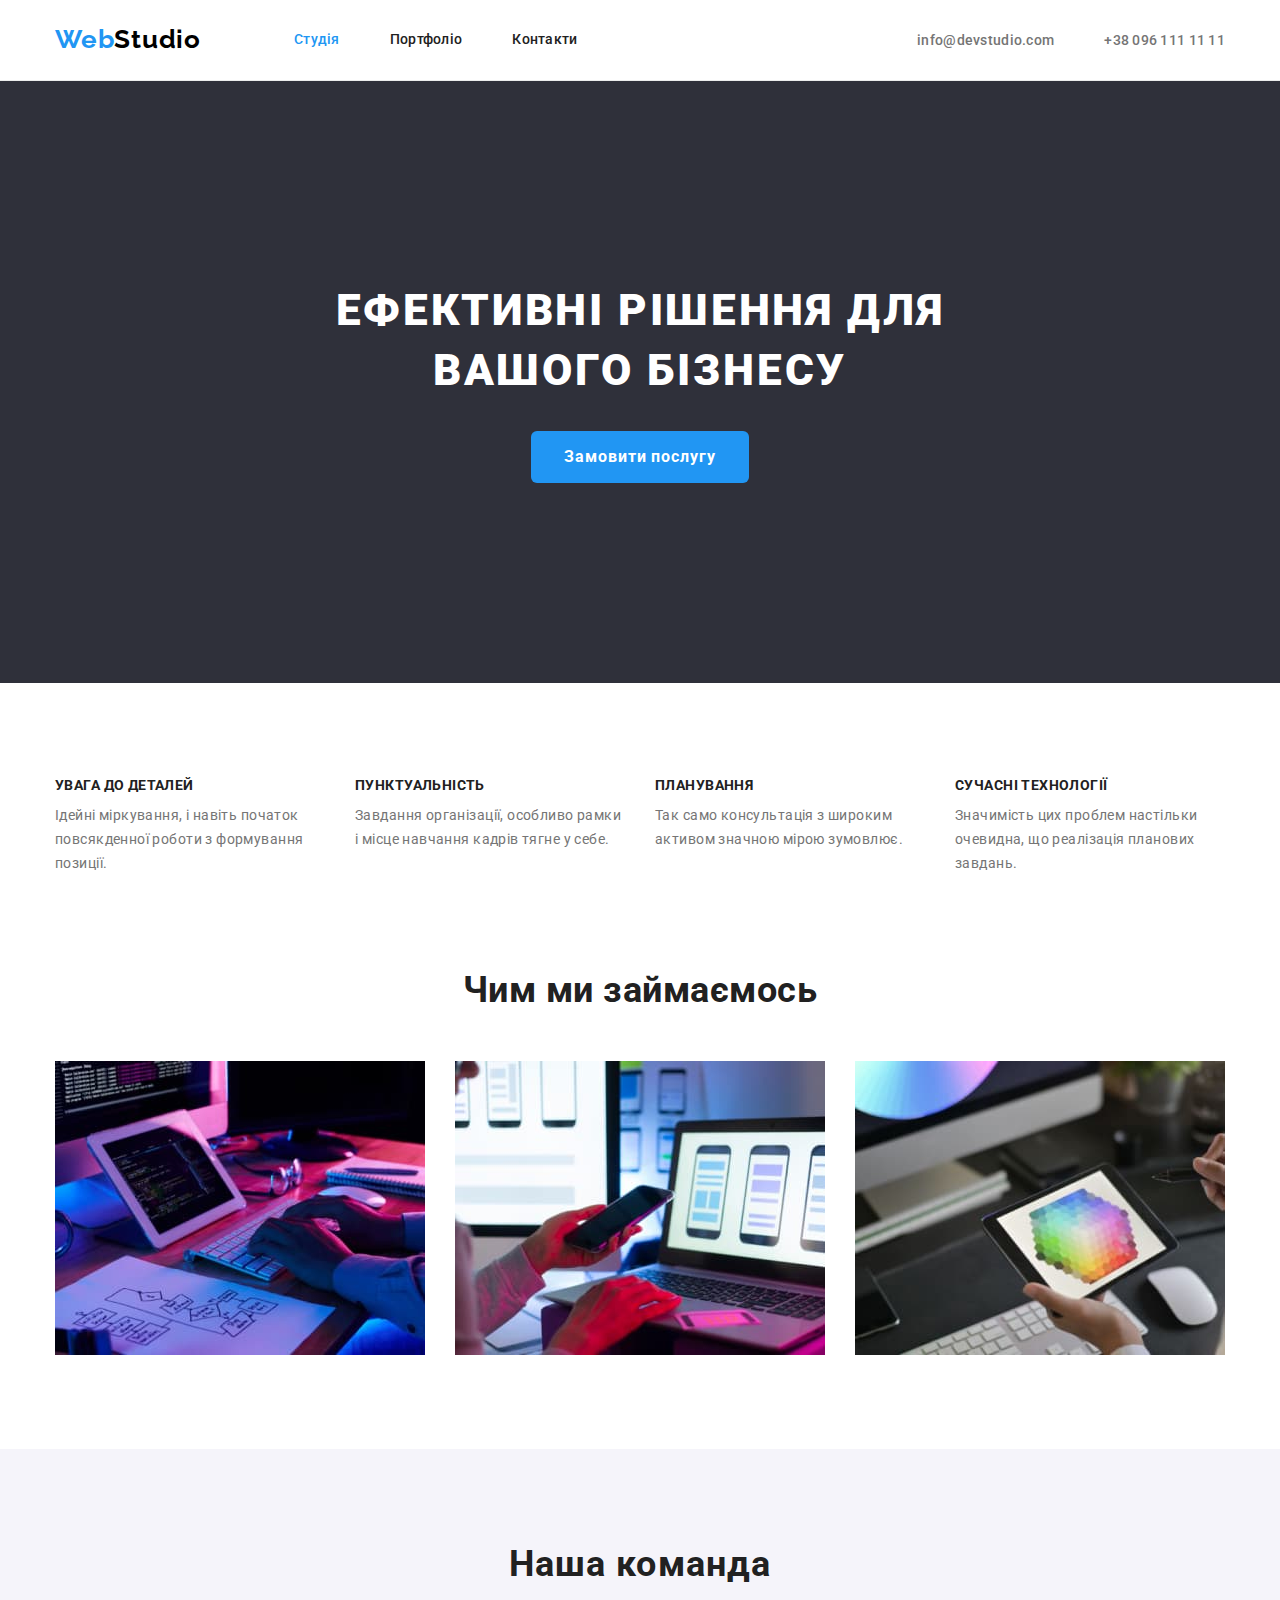
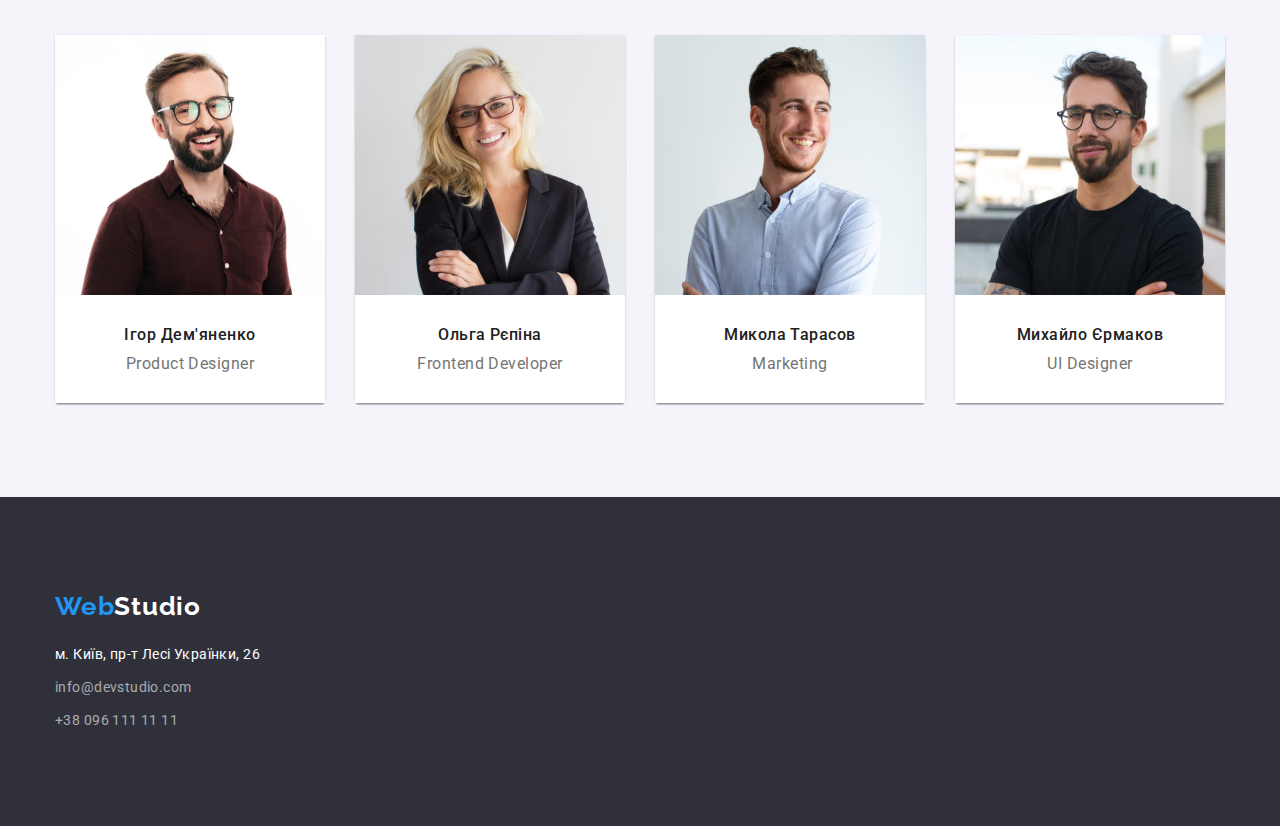
==== commit 922c18da: "div" ====
--- a/index.html
+++ b/index.html
@@ -49,8 +49,10 @@
     <main class="main">
       <!--Заголовок-->
       <section class="section-head section">
-        <h1 class="head-text">Ефективні рішення для вашого бізнесу</h1>
-        <button type="button" class="button-order">Замовити послугу</button>
+        <div class="container">
+          <h1 class="head-text">Ефективні рішення для вашого бізнесу</h1>
+          <button type="button" class="button-order">Замовити послугу</button>
+        </div>
       </section>
       <!--Особливості-->
       <section class="section specials">
